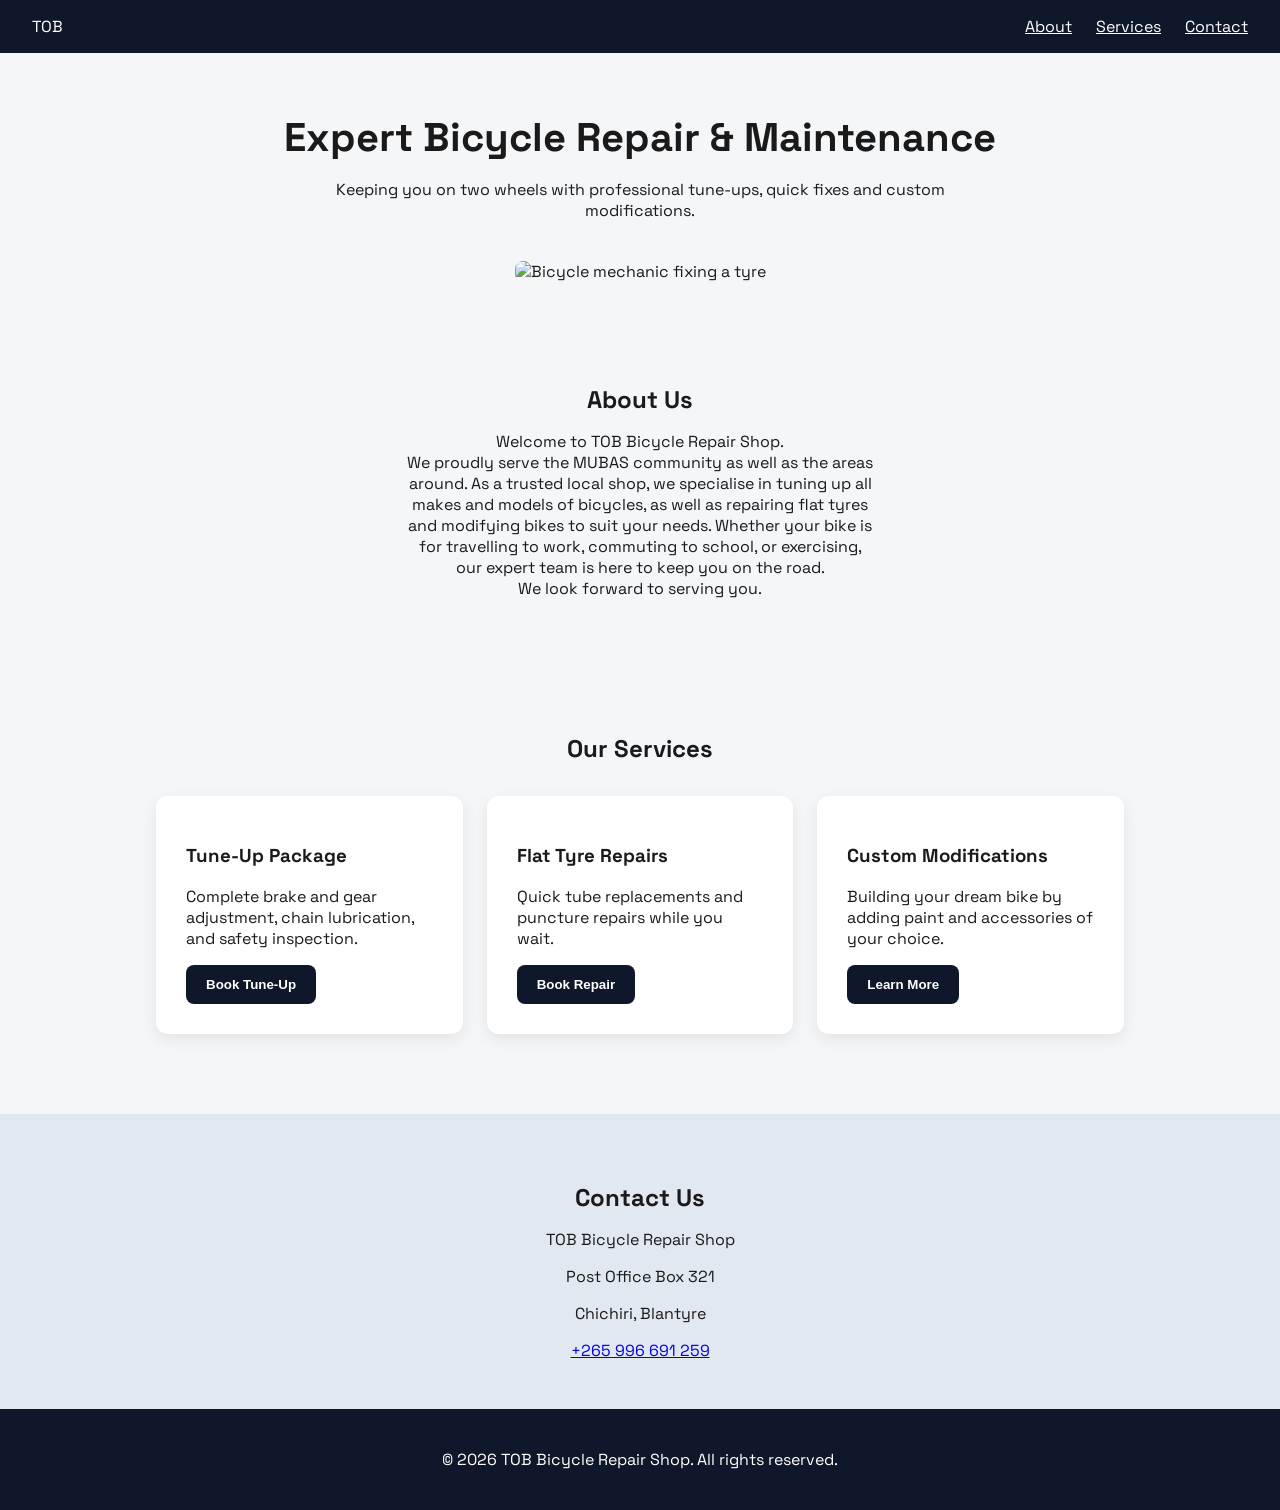
==== buggy-version/buggy-version.html @ b2584f64 "Buggy versions of the html and css files created and linked correctly" ====
<!DOCTYPE html>
<html lang="en">
    <head>
        <meta charset="UTF-8">
        <meta name="viewport" content="width=device-width, initial-scale=1.0">
        <title>TOB Bicycle Repair Shop</title>

        <link rel="preconnect" href="https://fonts.googleapis.com">
        <link rel="preconnect" href="https://fonts.gstatic.com" crossorigin>
        <link href="https://fonts.googleapis.com/css2?family=Space+Grotesk:wght@400;600;700&display=swap" rel="stylesheet">

        <link rel="stylesheet" href="buggy-version.css">
    </head>
    
    <body>
      <nav class="navbar">
        <div class="logo">TOB</div>
        <ul class="nav-links">
            <li><a href="#about">About</a></li>
            <li><a href="#services">Services</a></li>
            <li><a href="#contact">Contact</a></li>
        </ul>
      </nav> 
      
      <header class="hero">
        <h1>Expert Bicycle Repair & Maintenance</h1>
        <p>Keeping you on two wheels with professional tune-ups, quick fixes and custom modifications.</p>
        <img src="https://airtasker-seo-assets-prod.s3.amazonaws.com/en_AU/1695029554843-Bicycle-service.jpg" alt="Bicycle mechanic fixing a tyre" class="hero-img">
      </header>

      <main>
        <section id="about">
            <h2>About Us</h2>
            <p>
                Welcome to TOB Bicycle Repair Shop.<br>
                We proudly serve the MUBAS community as well as the areas <br>
                around. As a trusted local shop, we specialise in tuning up all <br>
                makes and models of bicycles, as well as repairing flat tyres <br>
                and modifying bikes to suit your needs. Whether your bike is <br>
                for travelling to work, commuting to school, or exercising, <br>
                our expert team is here to keep you on the road. <br>
                We look forward to serving you.
            </p>
        </section>

        <section id="services">

    <h2 class="section-title">Our Services</h2>

    <div class="services-container">

        <article class="card">
            <h3>Tune-Up Package</h3>
            <p>
                Complete brake and gear adjustment,
                chain lubrication, and safety inspection.
            </p>
            <button class="btn btn-primary">Book Tune-Up</button>
        </article>

        <article class="card">
            <h3>Flat Tyre Repairs</h3>
            <p>
                Quick tube replacements and puncture
                repairs while you wait.
            </p>
            <button class="btn btn-primary">Book Repair</button>
        </article>

        <article class="card">
            <h3>Custom Modifications</h3>
            <p>
                Building your dream bike by adding paint
                and accessories of your choice.
            </p>
            <button class="btn btn-primary">Learn More</button>
        </article>

    </div>

</section>

        <section id="contact">
            <h2>Contact Us</h2>
            <address>
                <p>TOB Bicycle Repair Shop</p>
                <p>Post Office Box 321</p>
                <p>Chichiri, Blantyre</p>
                <a href="tel:+265996691259">+265 996 691 259</a>
            </address>   
        </section>
      </main>

      <footer>
        <p>&copy; 2026 TOB Bicycle Repair Shop. All rights reserved.</p>
      </footer>
    </body>
</html>
---- buggy-version/buggy-version.css ----
* {
    box-sizing: border-box;
}

body {
    margin: 0;
    font-family: 'Space Grotesk', sans-serif;
    background-color: #f4f6f8;
    color: #1a1a1a;
}
.navbar {
    display: flex;
    justify-content: space-between;
    align-items: center;
    background-color: #0f172a;
    padding: 1rem 2rem;
    color: #ffffff;
}

.nav-links {
    display: flex;
    list-style: none;
    gap: 1.5rem;
    margin: 0;
    padding: 0;
}

.nav-links a {
    color: #ffffff;
}

.nav-links a:hover {
    color: #2563eb;
}

.hero {
    text-align: center;
    padding: 2rem 1rem;
}
.hero h1 {
    font-size: 2.5rem;
    margin-bottom: 1rem;
}

.hero p {
    max-width: 700px;
    margin: 0 auto 1.5rem;
}

.hero-img {
    flex: 1;
    max-width: 100%;
    height: auto;
    border-radius: 0.5rem;
    margin-top: 1rem;
}
#about {
    flex-direction: column;
        text-align: center;
        padding: 50px 25px;
    }

#about h2 {
    margin-bottom: 1rem;
}
#contact {
    text-align: center;
    padding: 3rem 1rem;
    background-color: #e2e8f0;
}

#contact h2 {
    margin-bottom: 1rem;
}

#contact address {
    font-style: normal;
}

.services-container {
    display: flex;
    gap: 1.5rem;
    max-width: 1000px;
    margin: 2rem auto;
    padding: 0 1rem;
    justify-content: center;

    flex-wrap: wrap;

}


.card {
     flex: 1;

    min-width: 250px;

    background: white;

    padding: 30px;

    border-radius: 12px;

    box-shadow: 0 5px 15px rgba(0,0,0,0.08);

    transition: 0.3s;
}
.card:hover {

    transform: translateY(-8px);
}


.btn {
    background-color: #e2e8f0;
    color: #000000;
    border: none;
    padding: 0.75rem 1.25rem;
    border-radius: 0.5rem;
    cursor: pointer;
    font-weight: 600;
}

.btn-primary {
    background-color: #0f172a;
    color: #ffffff;
}

.btn:hover {
    background-color: #2563eb;
}
#services {
    padding: 3rem 1rem;
}

.section-title {
    text-align: center;
    margin-bottom: 2rem;
}
footer {
    text-align: center;
    background-color: #0f172a;
    color: #ffffff;
    padding: 1.5rem;
}

@media (max-width: 520px) {

    .navbar {
        flex-direction: column;
        gap: 1rem;
    }

    .nav-links {
        flex-direction: column;
        align-items: center;
        gap: 0.75rem;
    }

    .services-container {
        flex-direction: column;
    }

}
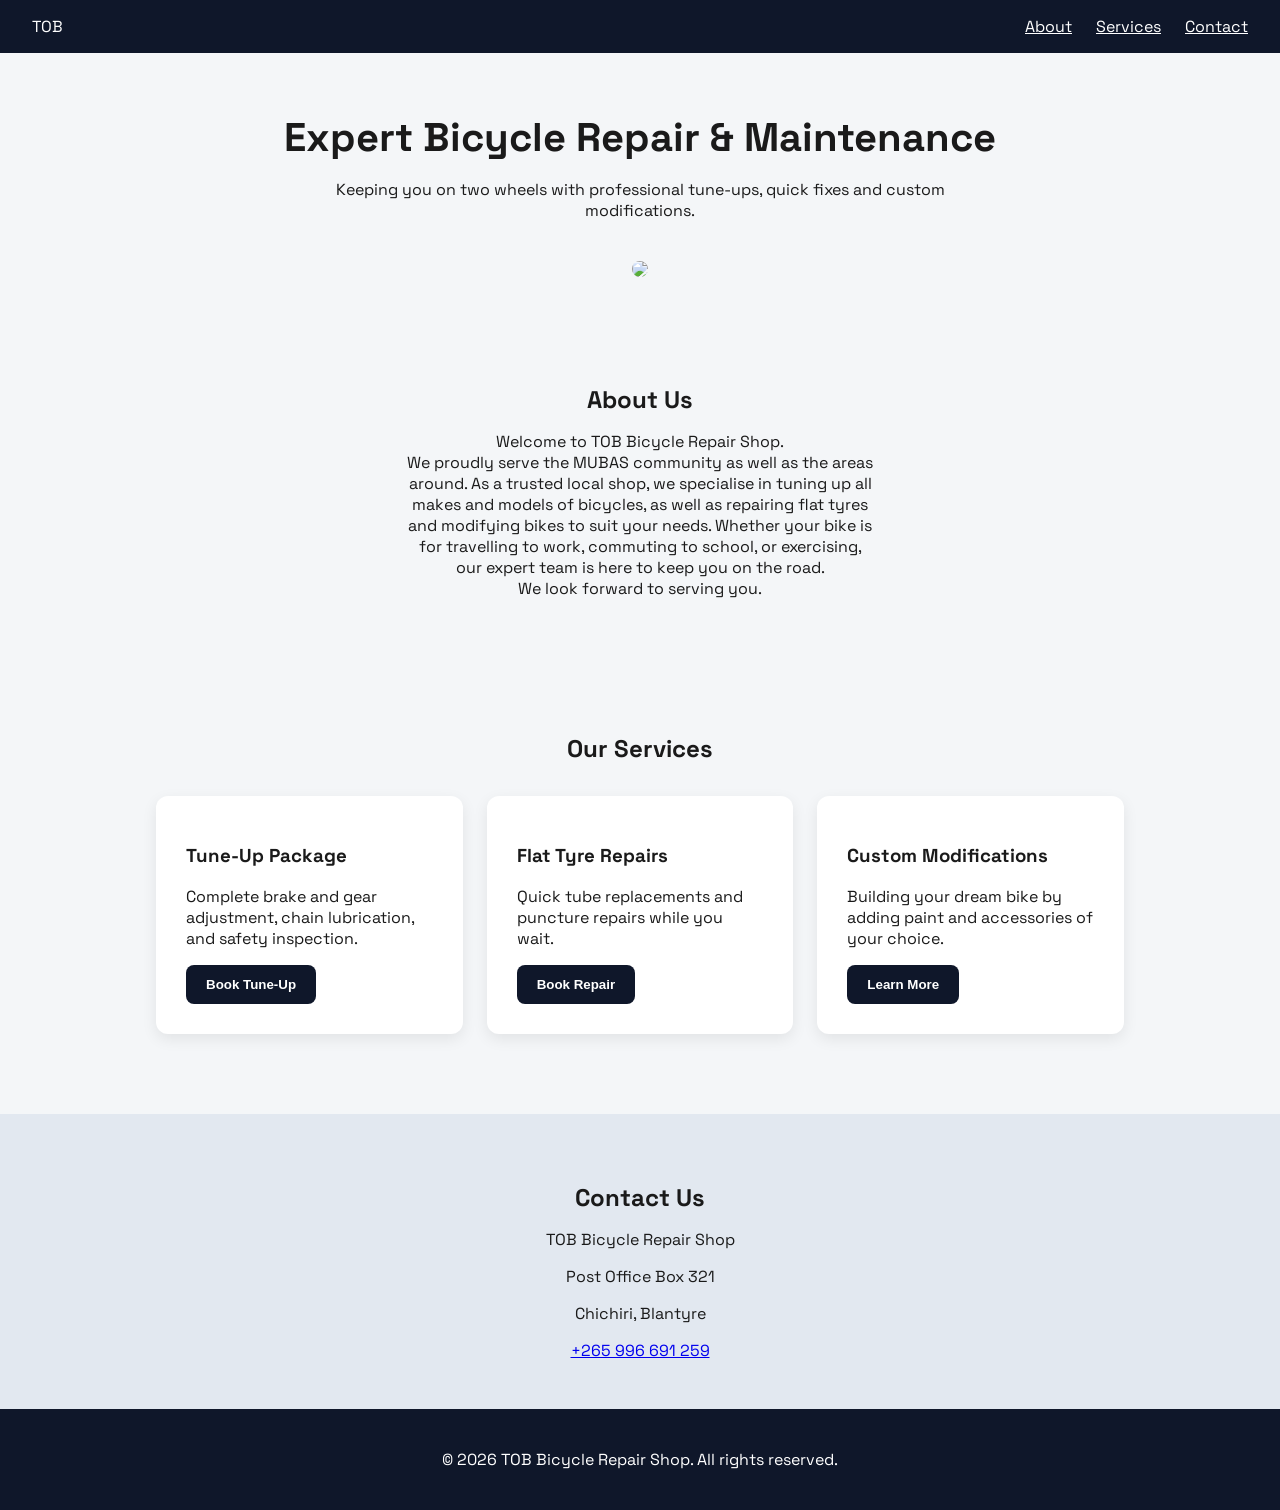
==== commit c951f0bc: "Adding a bug by removing alt from the img element" ====
--- a/buggy-version/buggy-version.html
+++ b/buggy-version/buggy-version.html
@@ -25,7 +25,7 @@
       <header class="hero">
         <h1>Expert Bicycle Repair & Maintenance</h1>
         <p>Keeping you on two wheels with professional tune-ups, quick fixes and custom modifications.</p>
-        <img src="https://airtasker-seo-assets-prod.s3.amazonaws.com/en_AU/1695029554843-Bicycle-service.jpg" alt="Bicycle mechanic fixing a tyre" class="hero-img">
+        <img src="https://airtasker-seo-assets-prod.s3.amazonaws.com/en_AU/1695029554843-Bicycle-service.jpg"  class="hero-img">
       </header>
 
       <main>
@@ -47,7 +47,7 @@
 
     <h2 class="section-title">Our Services</h2>
 
-    <div class="services-container">
+    <div class="services-container" style="display: flex; flex-wrap: nowrap; flex-direction: row;">
 
         <article class="card">
             <h3>Tune-Up Package</h3>
--- a/buggy-version/buggy-version.css
+++ b/buggy-version/buggy-version.css
@@ -86,12 +86,11 @@
     justify-content: center;
 
     flex-wrap: wrap;
-
 }
 
 
 .card {
-     flex: 1;
+    flex: 1;
 
     min-width: 250px;
 
@@ -158,7 +157,7 @@
     }
 
     .services-container {
-        flex-direction: column;
+         flex-direction: column !important;
     }
 
 }
